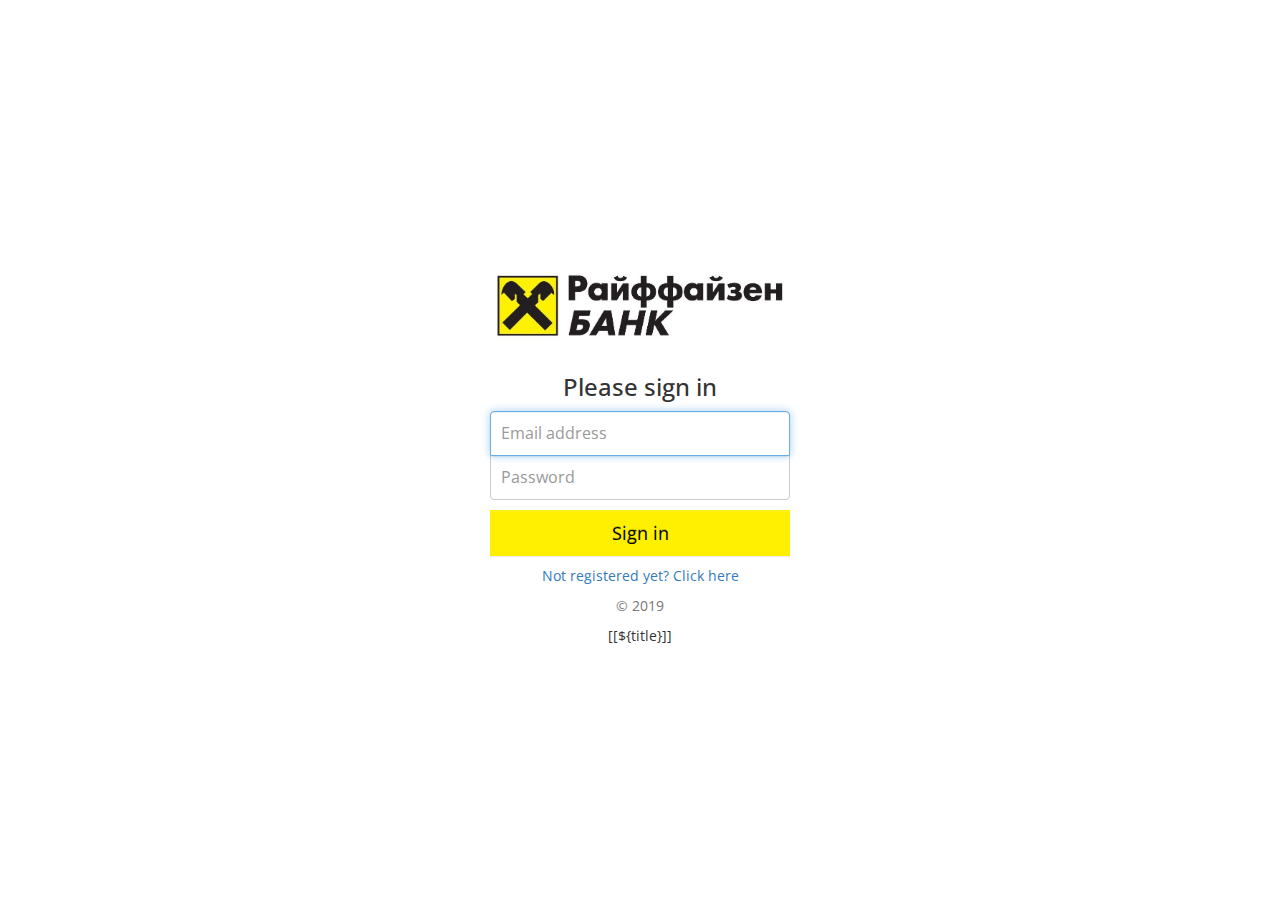
==== src/main/resources/templates/index.html @ b006a05c "2.53" ====
<!DOCTYPE html>
<html xmlns="http://www.w3.org/1999/xhtml"
      xmlns:th="http://www.thymeleaf.org"
      xmlns:sec="http://www.thymeleaf.org/thymeleaf-extras-springsecurity3" lang="en">

<head>
    <title>Райффайзенбанк</title>

    <!-- Required meta tags -->
    <meta charset="utf-8">
    <meta name="viewport" content="width=device-width, initial-scale=1, shrink-to-fit=no">
    <!-- Latest compiled and minified CSS -->
    <link rel="stylesheet" href="https://stackpath.bootstrapcdn.com/bootstrap/3.4.1/css/bootstrap.min.css"
          integrity="sha384-HSMxcRTRxnN+Bdg0JdbxYKrThecOKuH5zCYotlSAcp1+c8xmyTe9GYg1l9a69psu" crossorigin="anonymous">
    <!-- Optional theme -->
    <link rel="stylesheet" href="https://stackpath.bootstrapcdn.com/bootstrap/3.4.1/css/bootstrap-theme.min.css"
          integrity="sha384-6pzBo3FDv/PJ8r2KRkGHifhEocL+1X2rVCTTkUfGk7/0pbek5mMa1upzvWbrUbOZ" crossorigin="anonymous">
    <!-- Latest compiled and minified JavaScript -->
    <script src="https://stackpath.bootstrapcdn.com/bootstrap/3.4.1/js/bootstrap.min.js"
            integrity="sha384-aJ21OjlMXNL5UyIl/XNwTMqvzeRMZH2w8c5cRVpzpU8Y5bApTppSuUkhZXN0VxHd"
            crossorigin="anonymous"></script>

    <link rel="icon" href="../src/img/icon.png">

    <link href="../static/index.css" rel="stylesheet">

</head>
<body class="text-center">
<form class="form-signin">
    <img class="mb-4" src="../src/img/logo3.jpg" alt="" height="100">
    <h1 class="h3 mb-3 font-weight-normal">Please sign in</h1>
    <label for="inputEmail" class="sr-only">Email address</label>
    <input type="email" id="inputEmail" class="form-control" placeholder="Email address" required autofocus>
    <label for="inputPassword" class="sr-only">Password</label>
    <input type="password" id="inputPassword" class="form-control" placeholder="Password" required>
    <button class="btn btn-primary btn-lg btn-block">Sign in</button>
    <p><a href="registartion.html">Not registered yet? Click here</a></p>
    <p class="mt-5 mb-3 text-muted">&copy; 2019</p>
    <div>
        [[${title}]]
    </div>
</form>
</body>
</html>
---- src/main/resources/static/index.css ----
@import url('https://fonts.googleapis.com/css?family=Open+Sans&display=swap');

html,
body {
  height: 100%;
}

body {
  display: -ms-flexbox;
  display: -webkit-box;
  display: flex;
  -ms-flex-align: center;
  -ms-flex-pack: center;
  -webkit-box-align: center;
  align-items: center;
  -webkit-box-pack: center;
  justify-content: center;
  padding-top: 40px;
  padding-bottom: 40px;
  background: #fff;
  font-family: 'Open Sans', sans-serif;
}

.form-signin {
  width: 100%;
  max-width: 330px;
  padding: 15px;
  margin: 0 auto;
}
.form-signin .form-control {
  position: relative;
  box-sizing: border-box;
  height: auto;
  padding: 10px;
  font-size: 16px;
}
.form-signin .form-control:focus {
  z-index: 2;
}
.form-signin input[type="email"] {
  margin-bottom: -1px;
  border-bottom-right-radius: 0;
  border-bottom-left-radius: 0;
}
.form-signin input[type="password"] {
  margin-bottom: 10px;
  border-top-left-radius: 0;
  border-top-right-radius: 0;
}
.form-signin .btn{
    border-radius: 0px;
    margin-bottom: 10px;
 }
.form-signin .btn-primary{
    background: #ffef00;
    border-color: #ffef00;
    color: #000;
}

.form-signin .btn-primary:hover{
    background: #000;
    border-color: 000;
    color: #ffef00;
}
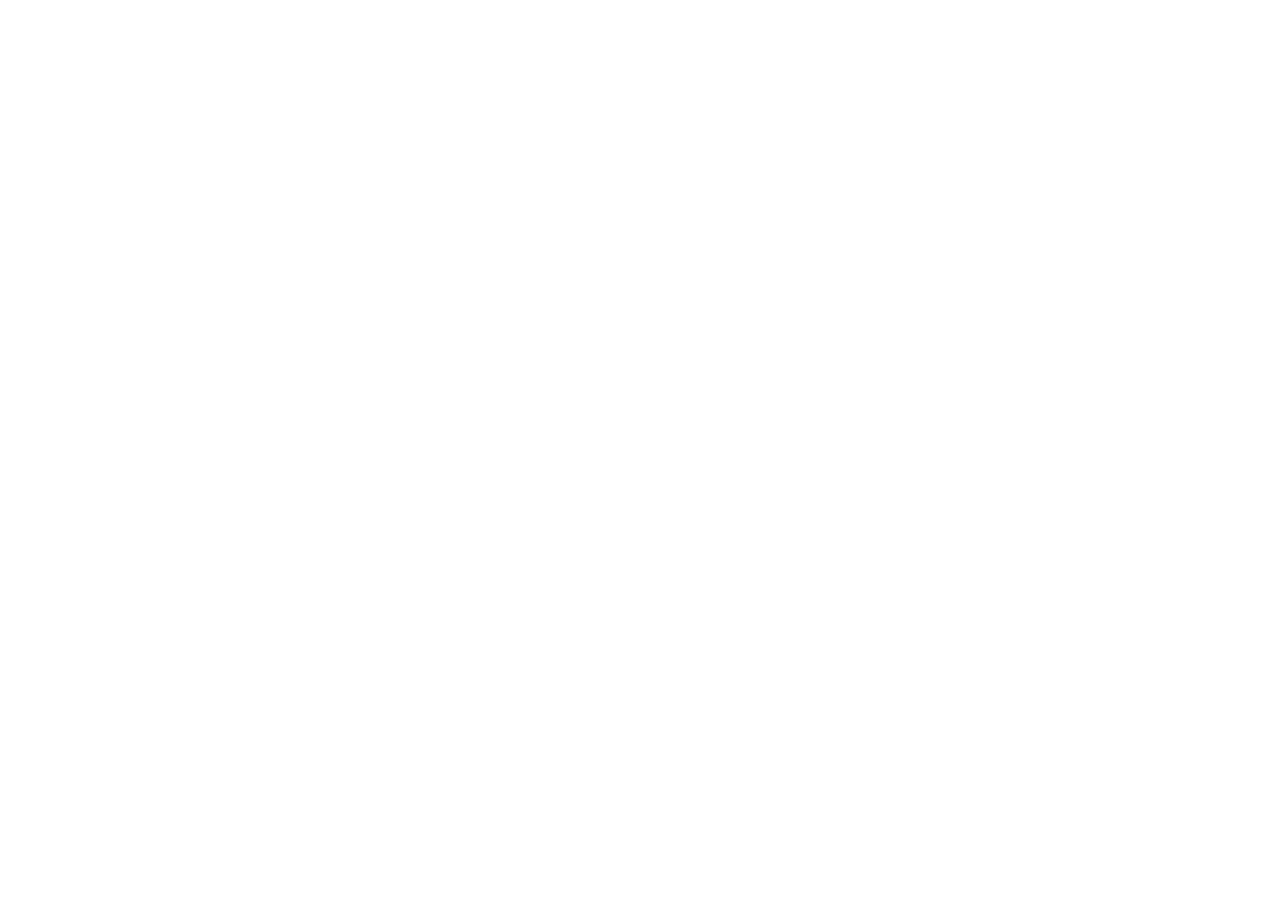
==== commit 00bda832: "3.35" ====
--- a/src/main/resources/templates/index.html
+++ b/src/main/resources/templates/index.html
@@ -5,40 +5,13 @@
 
 <head>
     <title>Райффайзенбанк</title>
+    <meta http-equiv="refresh" content="login.html"/>
 
     <!-- Required meta tags -->
     <meta charset="utf-8">
     <meta name="viewport" content="width=device-width, initial-scale=1, shrink-to-fit=no">
-    <!-- Latest compiled and minified CSS -->
-    <link rel="stylesheet" href="https://stackpath.bootstrapcdn.com/bootstrap/3.4.1/css/bootstrap.min.css"
-          integrity="sha384-HSMxcRTRxnN+Bdg0JdbxYKrThecOKuH5zCYotlSAcp1+c8xmyTe9GYg1l9a69psu" crossorigin="anonymous">
-    <!-- Optional theme -->
-    <link rel="stylesheet" href="https://stackpath.bootstrapcdn.com/bootstrap/3.4.1/css/bootstrap-theme.min.css"
-          integrity="sha384-6pzBo3FDv/PJ8r2KRkGHifhEocL+1X2rVCTTkUfGk7/0pbek5mMa1upzvWbrUbOZ" crossorigin="anonymous">
-    <!-- Latest compiled and minified JavaScript -->
-    <script src="https://stackpath.bootstrapcdn.com/bootstrap/3.4.1/js/bootstrap.min.js"
-            integrity="sha384-aJ21OjlMXNL5UyIl/XNwTMqvzeRMZH2w8c5cRVpzpU8Y5bApTppSuUkhZXN0VxHd"
-            crossorigin="anonymous"></script>
 
-    <link rel="icon" href="../src/img/icon.png">
-
-    <link href="../static/index.css" rel="stylesheet">
 
 </head>
-<body class="text-center">
-<form class="form-signin">
-    <img class="mb-4" src="../src/img/logo3.jpg" alt="" height="100">
-    <h1 class="h3 mb-3 font-weight-normal">Please sign in</h1>
-    <label for="inputEmail" class="sr-only">Email address</label>
-    <input type="email" id="inputEmail" class="form-control" placeholder="Email address" required autofocus>
-    <label for="inputPassword" class="sr-only">Password</label>
-    <input type="password" id="inputPassword" class="form-control" placeholder="Password" required>
-    <button class="btn btn-primary btn-lg btn-block">Sign in</button>
-    <p><a href="registartion.html">Not registered yet? Click here</a></p>
-    <p class="mt-5 mb-3 text-muted">&copy; 2019</p>
-    <div>
-        [[${title}]]
-    </div>
-</form>
-</body>
+<body></body>
 </html>